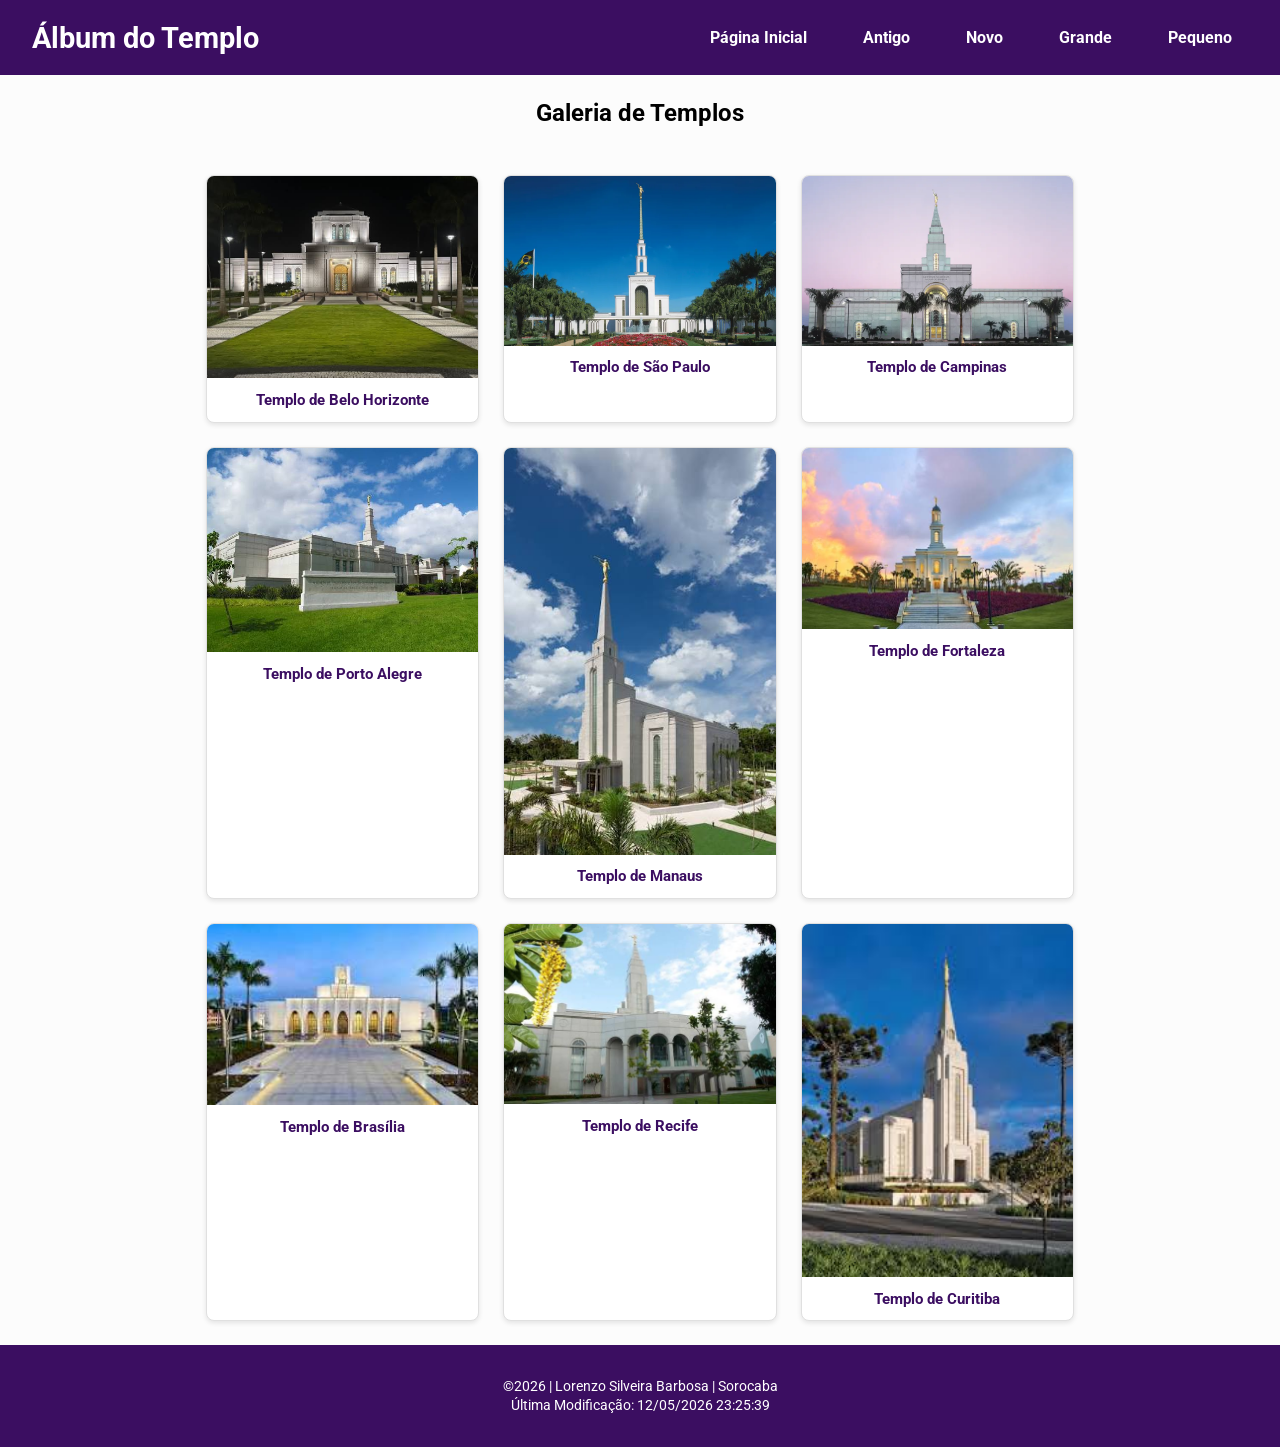
==== templos.html @ 92d8ccd6 "Smeana 02" ====
<!DOCTYPE html>
<html lang="pt-BR">
<head>
    <meta charset="UTF-8">
    <meta name="viewport" content="width=device-width, initial-scale=1.0">
    <title>Templos</title>
    
    <link rel="stylesheet" href="templos.css">
    <link rel="stylesheet" href="templos-grandes.css">
    <link rel="preconnect" href="https://fonts.googleapis.com">
<link rel="preconnect" href="https://fonts.gstatic.com" crossorigin>
<link href="https://fonts.googleapis.com/css2?family=Roboto:wght@400;700&display=swap" rel="stylesheet">
    
    
    <script src="/templos.js" defer></script>
</head>
<body>

   
    <header>
    <h1>Álbum do Templo</h1>
    <button id="menu" aria-label="Menu"></button>
    <nav>
        <ul class="navigation">
            <li><a href="#">Página Inicial</a></li>
            <li><a href="#">Antigo</a></li>
            <li><a href="#">Novo</a></li>
            <li><a href="#">Grande</a></li>
            <li><a href="#">Pequeno</a></li>
        </ul>
    </nav>
</header>

    <main>
        <h1>Galeria de Templos</h1>
        
        <figure>
            <img src="imagens/templo_bh.jfif" alt="Templo 1">
            <figcaption>Templo de Belo Horizonte</figcaption>
        </figure>

        <figure>
            <img src="imagens/templo_saopaulo.webp" alt="Templo 2">
            <figcaption>Templo de São Paulo</figcaption>
        </figure>

        <figure>
            <img src="imagens/templo_campinas.webp" alt="Templo 3">
            <figcaption>Templo de Campinas</figcaption>
        </figure>

        <figure>
            <img src="imagens/templo_portoalegre.jfif" alt="Templo 4">
            <figcaption>Templo de Porto Alegre</figcaption>
        </figure>

        <figure>
            <img src="imagens/templo_manaus.jfif" alt="Templo 5">
            <figcaption>Templo de Manaus</figcaption>
        </figure>

        <figure>
            <img src="imagens/templo_fortaleza.jfif" alt="Templo 6">
            <figcaption>Templo de Fortaleza</figcaption>
        </figure>

        <figure>
            <img src="imagens/templo_brasilia.jfif" alt="Templo 7">
            <figcaption>Templo de Brasília</figcaption>
        </figure>

        <figure>
            <img src="imagens/templo_recife.jfif" alt="Templo 8">
            <figcaption>Templo de Recife</figcaption>
        </figure>

        <figure>
            <img src="imagens/templo_curitiba.jfif" alt="Templo 9">
            <figcaption>Templo de Curitiba</figcaption>
        </figure>
    </main>

    <footer>
    <footer>
        <p>&copy;<span id="ano-atual">2026</span> | Lorenzo Silveira Barbosa | Sorocaba</p>
        <p>Última Modificação: <span id="ultima-modificacao">06/03/2025 15:23:24</span></p>
    </footer>

</body>
</html>
---- templos.css ----
* {
    margin: 0;
    padding: 0;
    box-sizing: border-box;
}

body {
    font-family: 'Roboto', sans-serif;
    background-color: #fcfcfc;
    color: #333;
    display: flex;
    flex-direction: column;
    min-height: 100vh;
}


header {
    background-color: #3b0e61;
    color: #fff;
    padding: 1rem;
    text-align: center;
    position: relative;
}

header h1 {
    font-size: 1.8rem;
    margin-bottom: 0.5rem;
}

#menu {
    font-size: 1.5rem;
    border: 0;
    background: none;
    color: #fff;
    cursor: pointer;
    position: absolute;
    top: 1rem;
    right: 1rem;
}

#menu::before {
    content: "☰";
}

#menu.open::before {
    content: "❌";
}

nav ul.navigation {
    list-style: none;
    display: none; 
    flex-direction: column;
    gap: 0.5rem;
    margin-top: 0.5rem;
}

nav ul.navigation.open {
    display: flex;
}

nav ul li a {
    color: #fff;
    text-decoration: none;
    font-weight: bold;
    display: block;
    padding: 0.75rem 1rem;
    text-align: center;
}

/* Efeito Hover (Passo 4) */
nav a:hover {
    background-color: #5c1d99;
    color: #ffffff;
    transition: background-color 0.3s ease;
}


main {
    flex: 1;
    max-width: 900px;
    margin: 0 auto;
    padding: 1.5rem 1rem;
    width: 100%;
    
    display: grid;
    grid-template-columns: 1fr;
    gap: 1.5rem;
}

main h1 {
    text-align: center;
    margin-bottom: 1.5rem;
    font-size: 1.5rem;
    color: #000;
}


figure {
    background-color: #fff;
    border: 1px solid #e0e0e0;
    border-radius: 8px;
    box-shadow: 0 2px 5px rgba(0,0,0,0.1);
    overflow: hidden;
    text-align: center;
    width: 100%;
}

figure img {
    width: 100%;
    height: auto;
    display: block;
}

figcaption {
    padding: 0.8rem;
    color: #3b0e61;
    font-weight: bold;
    font-size: 0.95rem;
}

footer {
    background-color: #3b0e61;
    color: #fff;
    text-align: center;
    padding: 1rem;
    font-size: 0.85rem;
    line-height: 1.4;
}
---- templos-grandes.css ----
@media (min-width: 768px) {
    
    header {
        display: flex;
        justify-content: space-between;
        align-items: center;
        padding: 1rem 2rem;
        text-align: left;
    }

    header h1 {
        margin-bottom: 0;
    }

    #menu {
        display: none;
    }

    nav ul.navigation {
        display: flex !important;
        flex-direction: row;
        gap: 1.5rem;
        margin-top: 0;
    }


    main {
        grid-template-columns: repeat(auto-fit, minmax(250px, 1fr));
    }


    main h1 {
        grid-column: 1 / -1;
    }
}
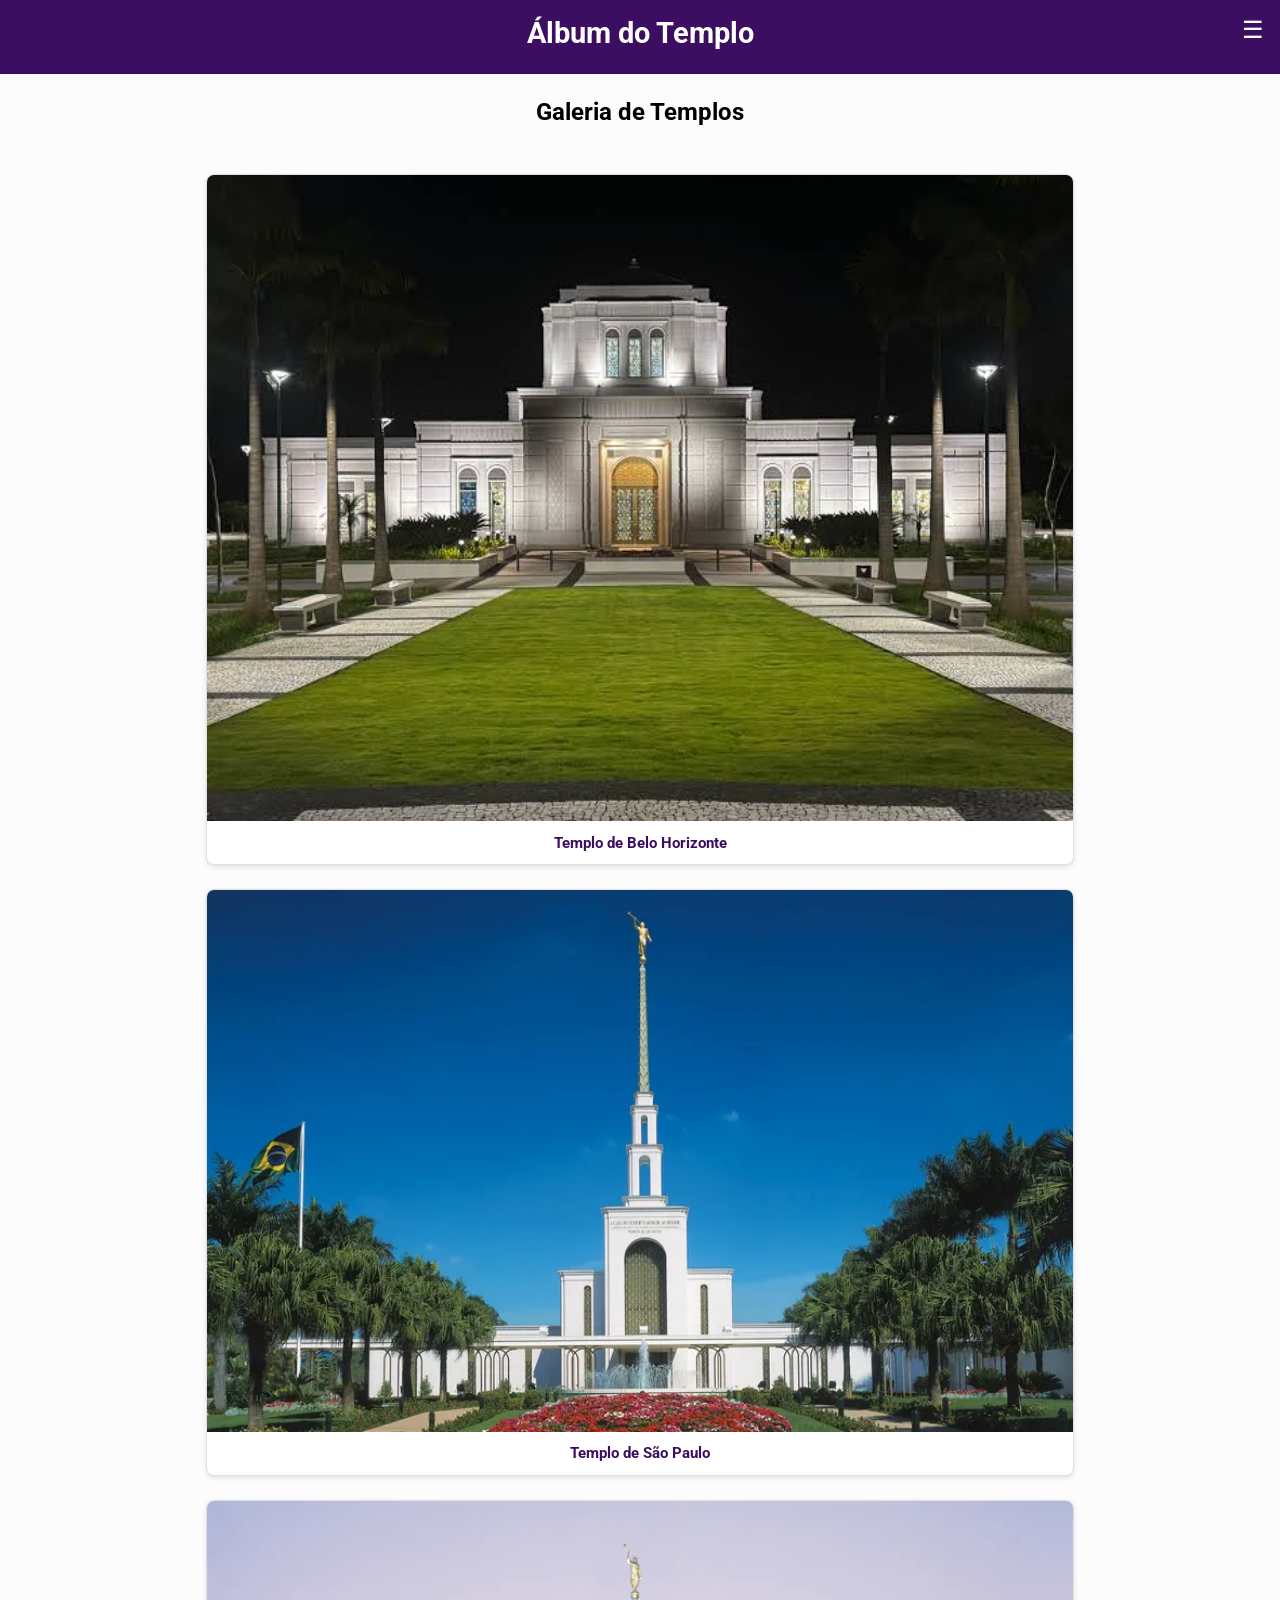
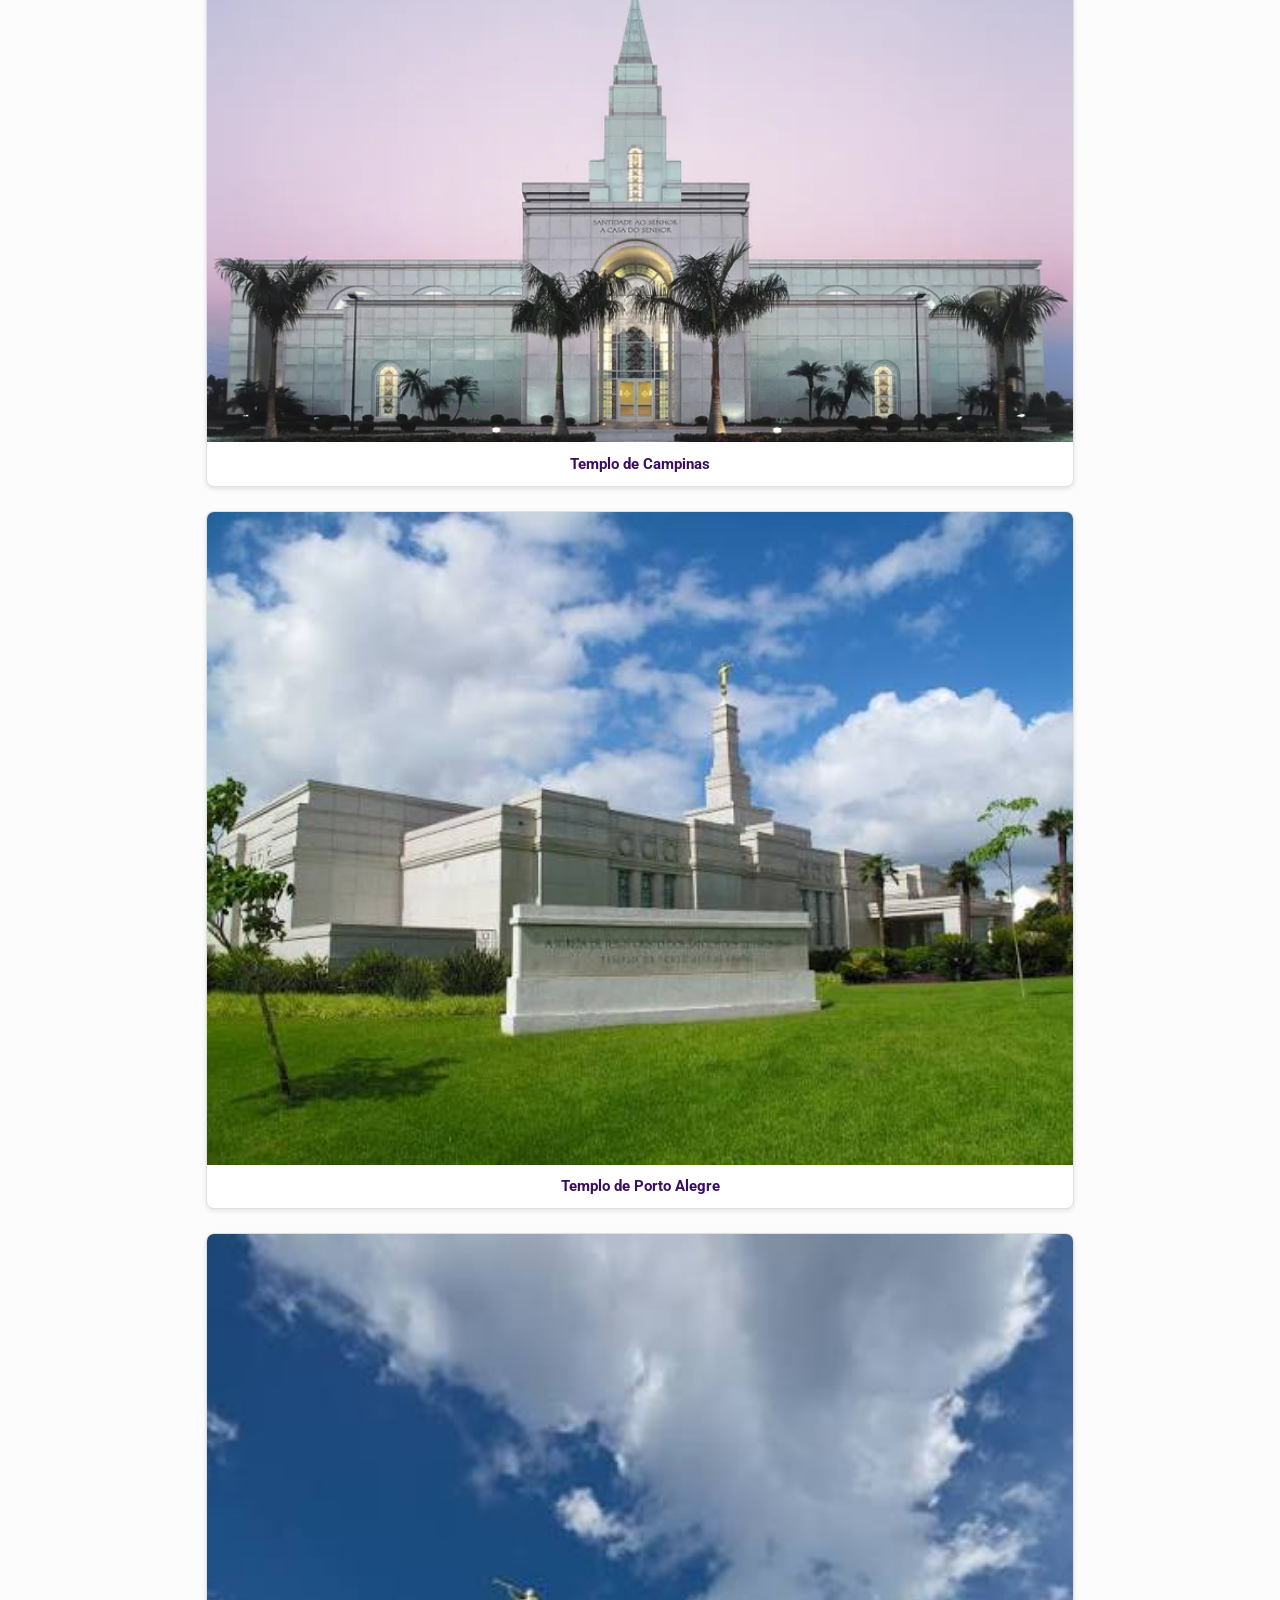
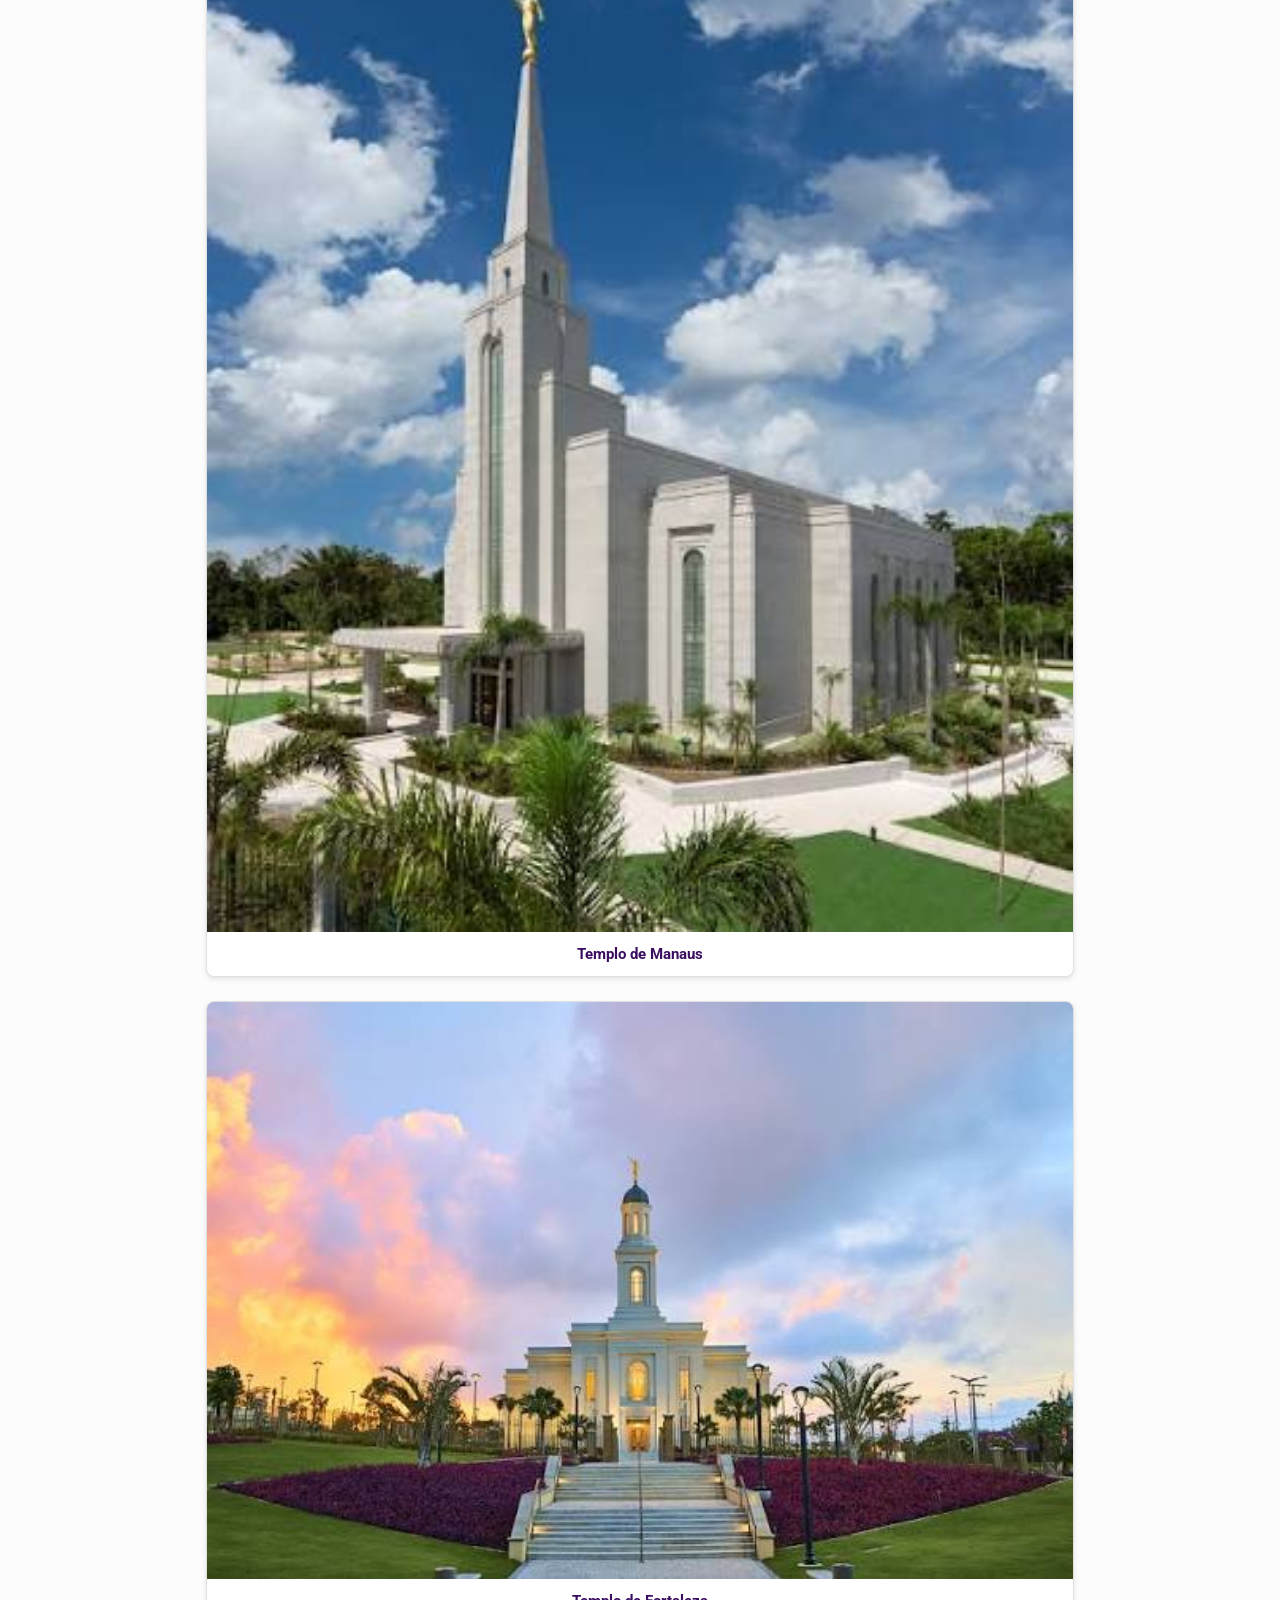
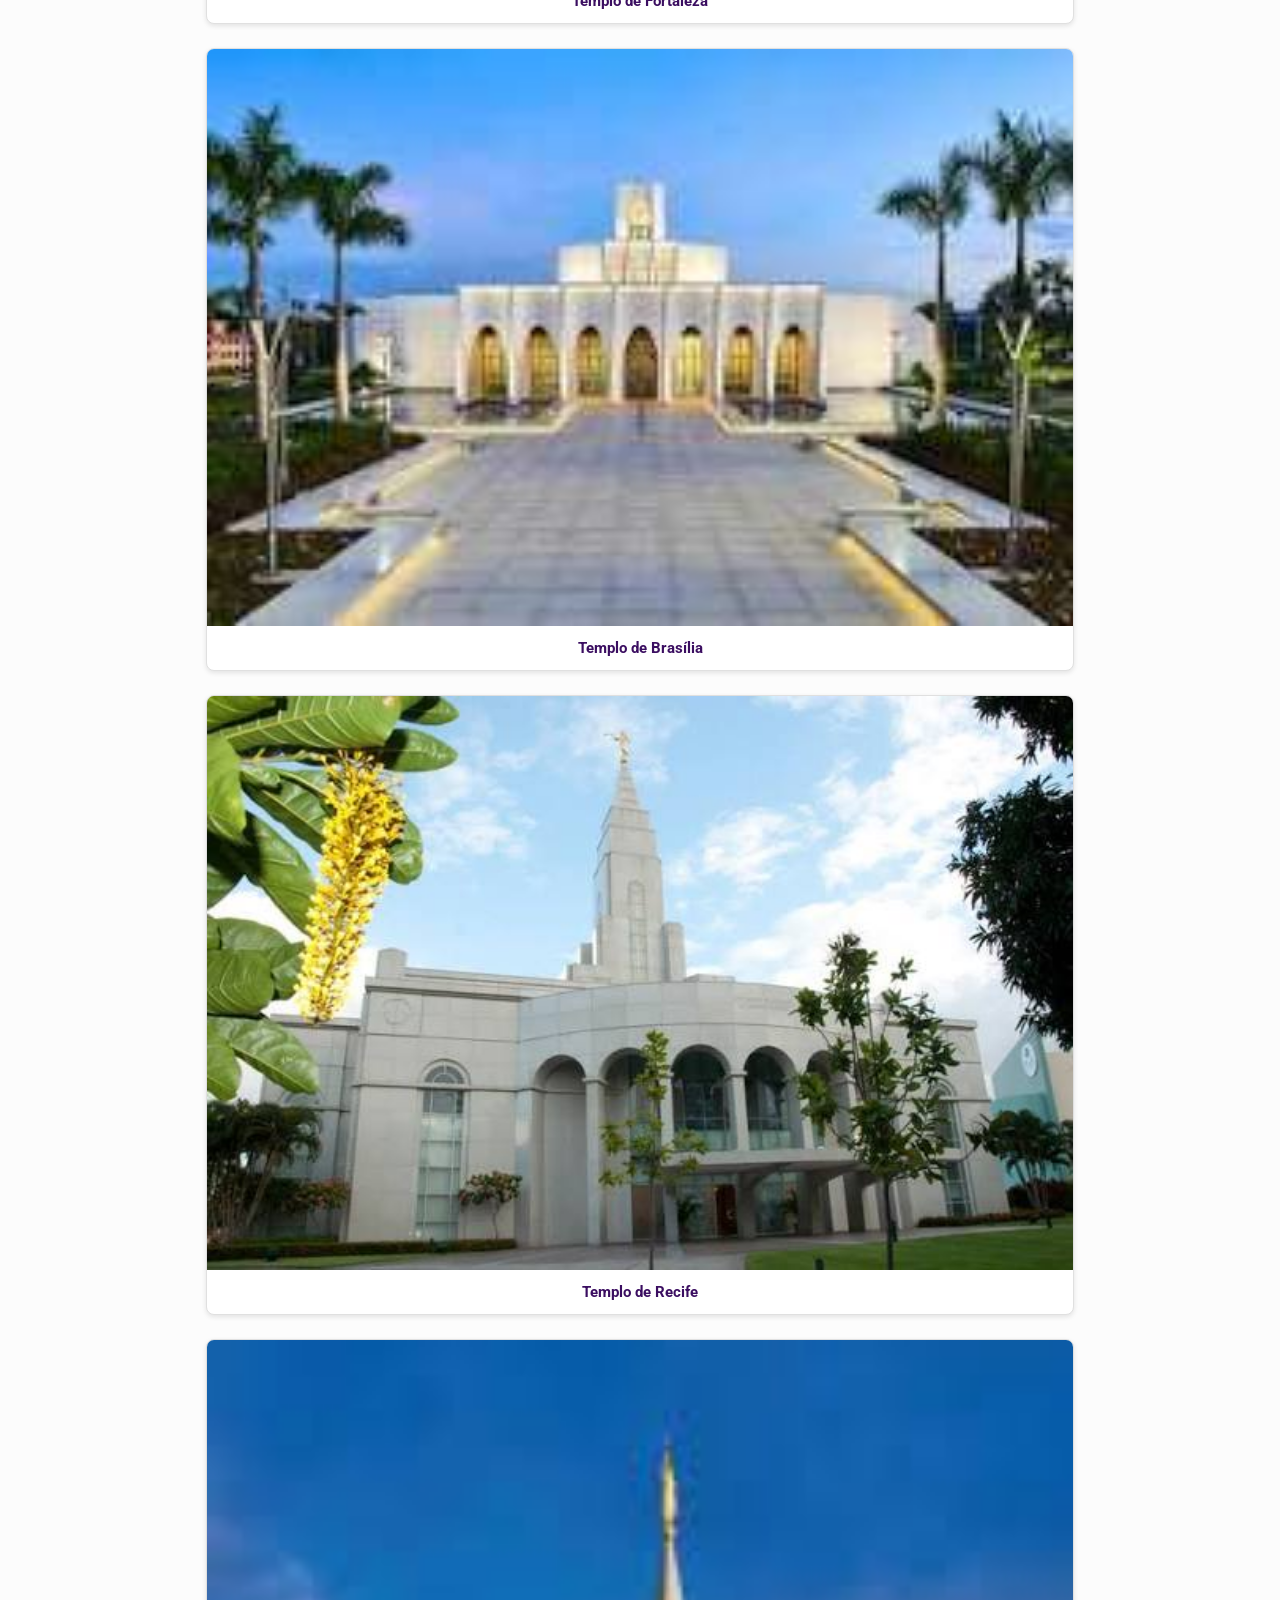
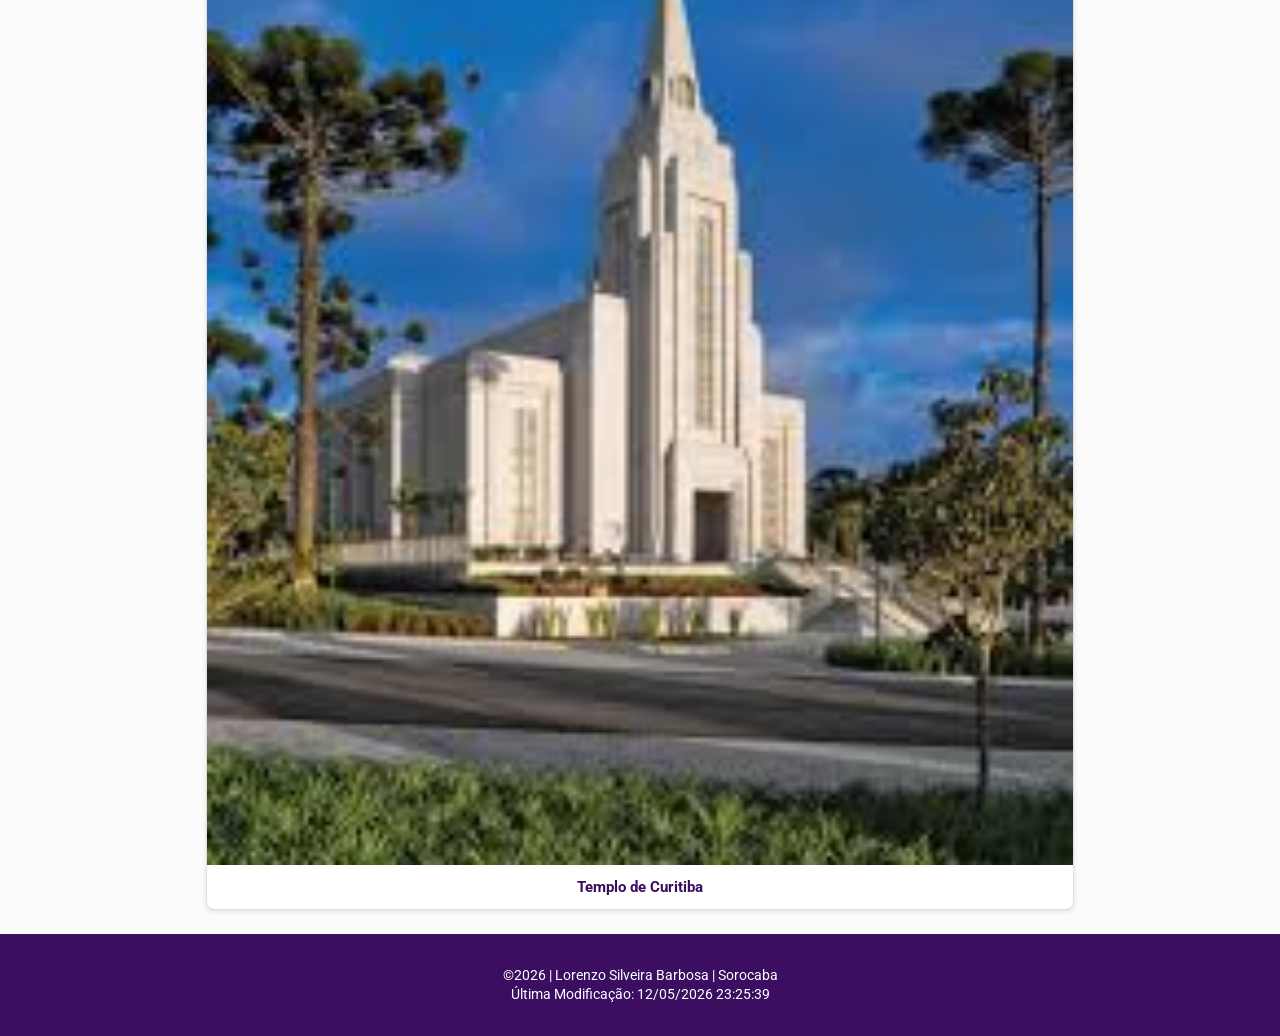
==== commit fb693df5: "corrigido semana 02" ====
--- a/templos.html
+++ b/templos.html
@@ -5,14 +5,14 @@
     <meta name="viewport" content="width=device-width, initial-scale=1.0">
     <title>Templos</title>
     
-    <link rel="stylesheet" href="templos.css">
-    <link rel="stylesheet" href="templos-grandes.css">
+    <link rel="stylesheet" href="estilos/templos.css">
+    <link rel="stylesheet" href="estilos/templos-grande.css">
     <link rel="preconnect" href="https://fonts.googleapis.com">
 <link rel="preconnect" href="https://fonts.gstatic.com" crossorigin>
 <link href="https://fonts.googleapis.com/css2?family=Roboto:wght@400;700&display=swap" rel="stylesheet">
     
     
-    <script src="/templos.js" defer></script>
+    <script src="scripts/templos.js" defer></script>
 </head>
 <body>
 
--- a/estilos/templos.css
+++ b/estilos/templos.css
@@ -0,0 +1,129 @@
+
+* {
+    margin: 0;
+    padding: 0;
+    box-sizing: border-box;
+}
+
+body {
+    font-family: 'Roboto', sans-serif;
+    background-color: #fcfcfc;
+    color: #333;
+    display: flex;
+    flex-direction: column;
+    min-height: 100vh;
+}
+
+
+header {
+    background-color: #3b0e61;
+    color: #fff;
+    padding: 1rem;
+    text-align: center;
+    position: relative;
+}
+
+header h1 {
+    font-size: 1.8rem;
+    margin-bottom: 0.5rem;
+}
+
+#menu {
+    font-size: 1.5rem;
+    border: 0;
+    background: none;
+    color: #fff;
+    cursor: pointer;
+    position: absolute;
+    top: 1rem;
+    right: 1rem;
+}
+
+#menu::before {
+    content: "☰";
+}
+
+#menu.open::before {
+    content: "❌";
+}
+
+nav ul.navigation {
+    list-style: none;
+    display: none; 
+    flex-direction: column;
+    gap: 0.5rem;
+    margin-top: 0.5rem;
+}
+
+nav ul.navigation.open {
+    display: flex;
+}
+
+nav ul li a {
+    color: #fff;
+    text-decoration: none;
+    font-weight: bold;
+    display: block;
+    padding: 0.75rem 1rem;
+    text-align: center;
+}
+
+/* Efeito Hover (Passo 4) */
+nav a:hover {
+    background-color: #5c1d99;
+    color: #ffffff;
+    transition: background-color 0.3s ease;
+}
+
+
+main {
+    flex: 1;
+    max-width: 900px;
+    margin: 0 auto;
+    padding: 1.5rem 1rem;
+    width: 100%;
+    
+    display: grid;
+    grid-template-columns: 1fr;
+    gap: 1.5rem;
+}
+
+main h1 {
+    text-align: center;
+    margin-bottom: 1.5rem;
+    font-size: 1.5rem;
+    color: #000;
+}
+
+
+figure {
+    background-color: #fff;
+    border: 1px solid #e0e0e0;
+    border-radius: 8px;
+    box-shadow: 0 2px 5px rgba(0,0,0,0.1);
+    overflow: hidden;
+    text-align: center;
+    width: 100%;
+}
+
+figure img {
+    width: 100%;
+    height: auto;
+    display: block;
+}
+
+figcaption {
+    padding: 0.8rem;
+    color: #3b0e61;
+    font-weight: bold;
+    font-size: 0.95rem;
+}
+
+footer {
+    background-color: #3b0e61;
+    color: #fff;
+    text-align: center;
+    padding: 1rem;
+    font-size: 0.85rem;
+    line-height: 1.4;
+}
